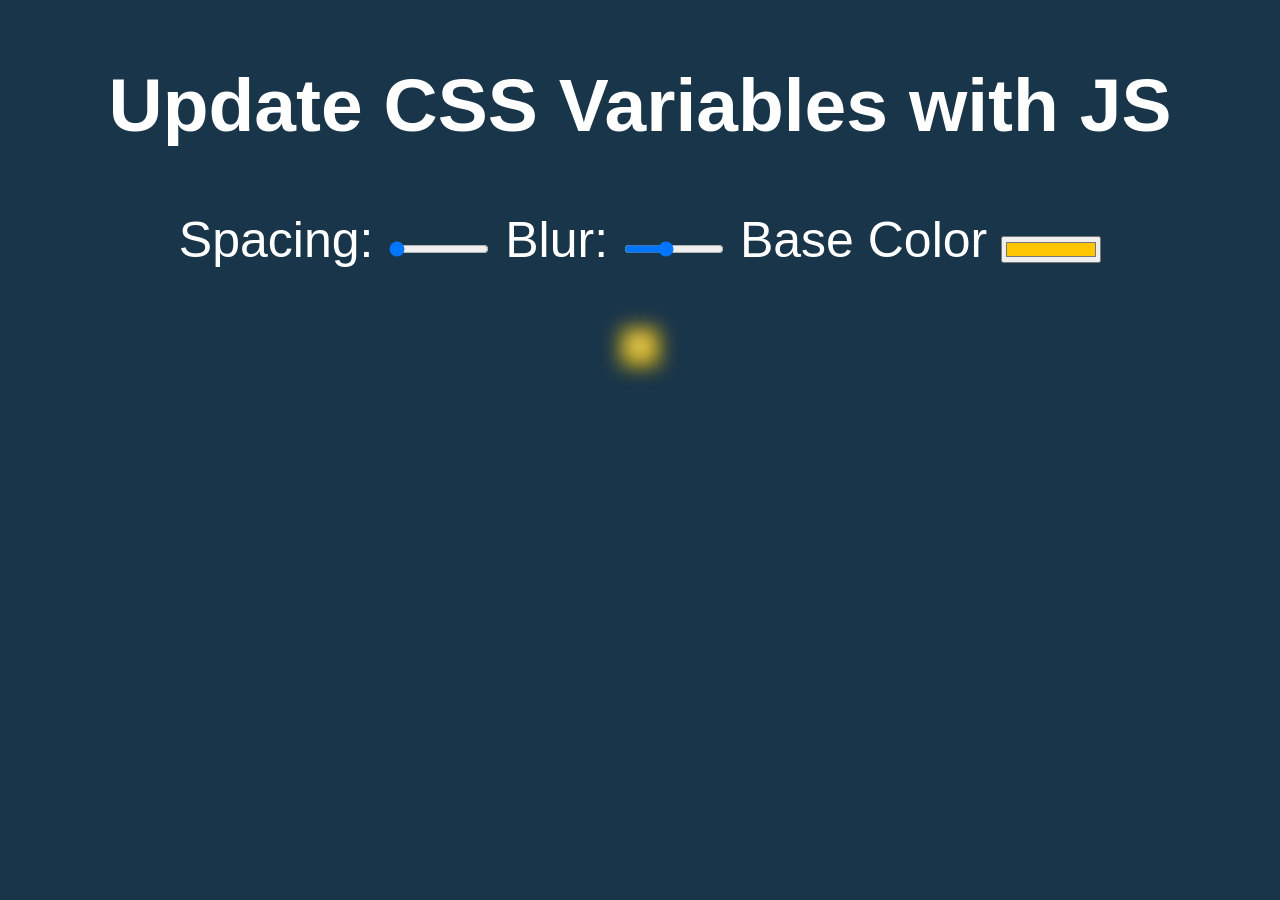
==== 3. cssFun/index.html @ 94872d0d "done with HTML" ====
<!DOCTYPE html>
<html lang="en">
<head>
  <meta charset="UTF-8">
  <title>CSS Fun</title>
  <link rel="icon" href="https://fav.farm/🔥" />
</head>
<body>
  <h2>Update CSS Variables with <span class='hl'>JS</span></h2>

  <div class="controls">
    <label for="spacing">Spacing:</label>
    <input id="spacing" type="range" name="spacing" min="10" max="200" value="10" data-sizing="px">

    <label for="blur">Blur:</label>
    <input id="blur" type="range" name="blur" min="0" max="25" value="10" data-sizing="px">

    <label for="base">Base Color</label>
    <input id="base" type="color" name="base" value="#ffc600">
  </div>

  <img src="https://unsplash.it/800/500?image">

  <style>
    :root {
      --base: #ffc600;
      --spacing: 10px;
      --blur: 10px;
    }

    img{
      padding: var(--spacing);
      background: var(--base);
      filter: blur(var(--blur));
    }

    h1{
      color: var(--base);
    }

    body {
      text-align: center;
      background: #193549;
      color: white;
      font-family: 'helvetica neue', sans-serif;
      font-weight: 100;
      font-size: 50px;
    }

    .controls {
      margin-bottom: 50px;
    }

    input {
      width: 100px;
    }
  </style>

  <script>
    const inputs = document.querySelectorAll('.controls input');

    function handleUpdate() {
      const suffix = this.dataset.sizing || '';
      document.documentElement.style.setProperty(`--${this.name}`, this.value + suffix);
    }

    inputs.forEach(input => input.addEventListener('change', handleUpdate));
    inputs.forEach(input => input.addEventListener('mousemove', handleUpdate));
  </script>

</body>
</html>
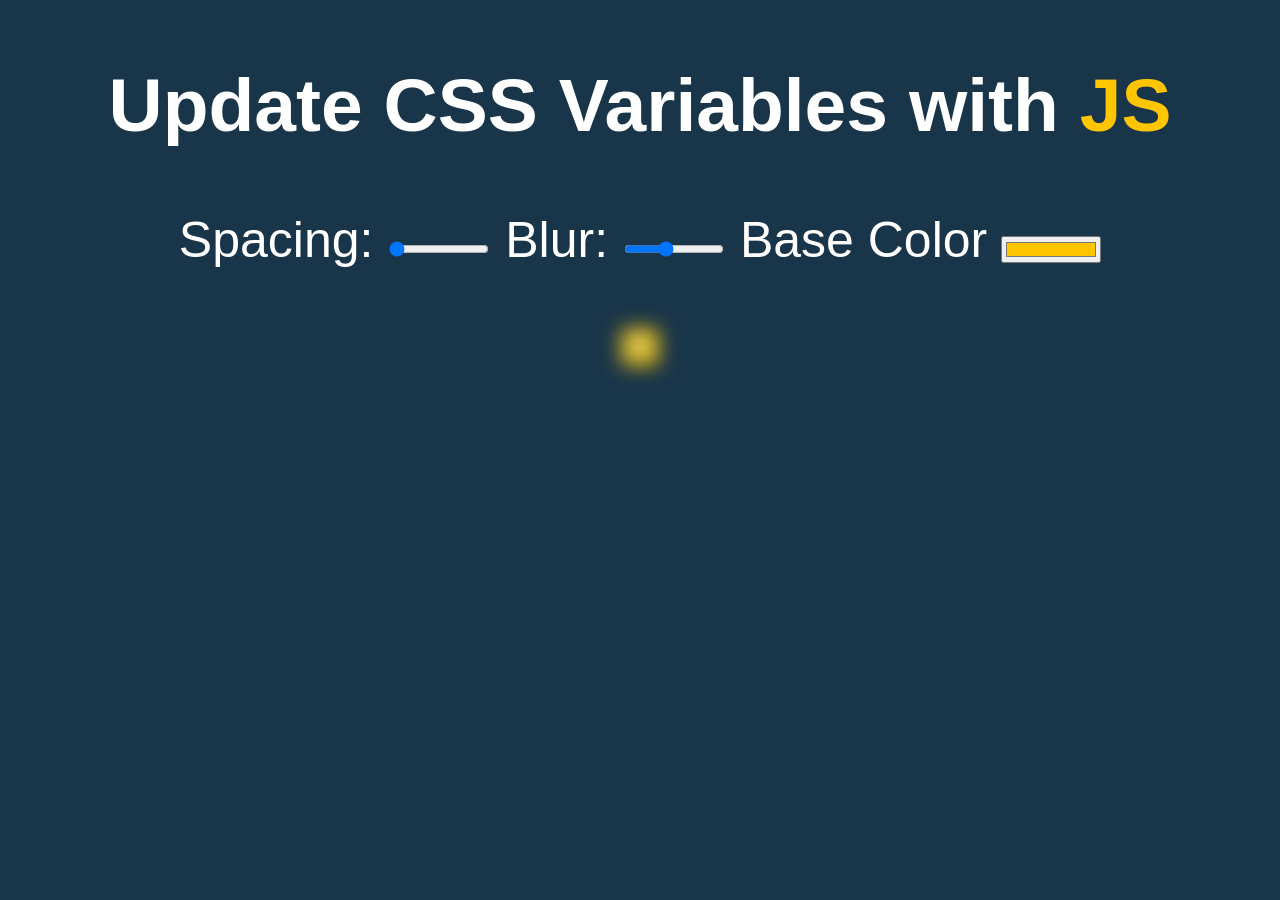
==== commit 5a938dee: "done" ====
--- a/3. cssFun/index.html
+++ b/3. cssFun/index.html
@@ -34,7 +34,7 @@
       filter: blur(var(--blur));
     }
 
-    h1{
+    .hl {
       color: var(--base);
     }
 
@@ -55,7 +55,7 @@
       width: 100px;
     }
   </style>
-
+  
   <script>
     const inputs = document.querySelectorAll('.controls input');
 
